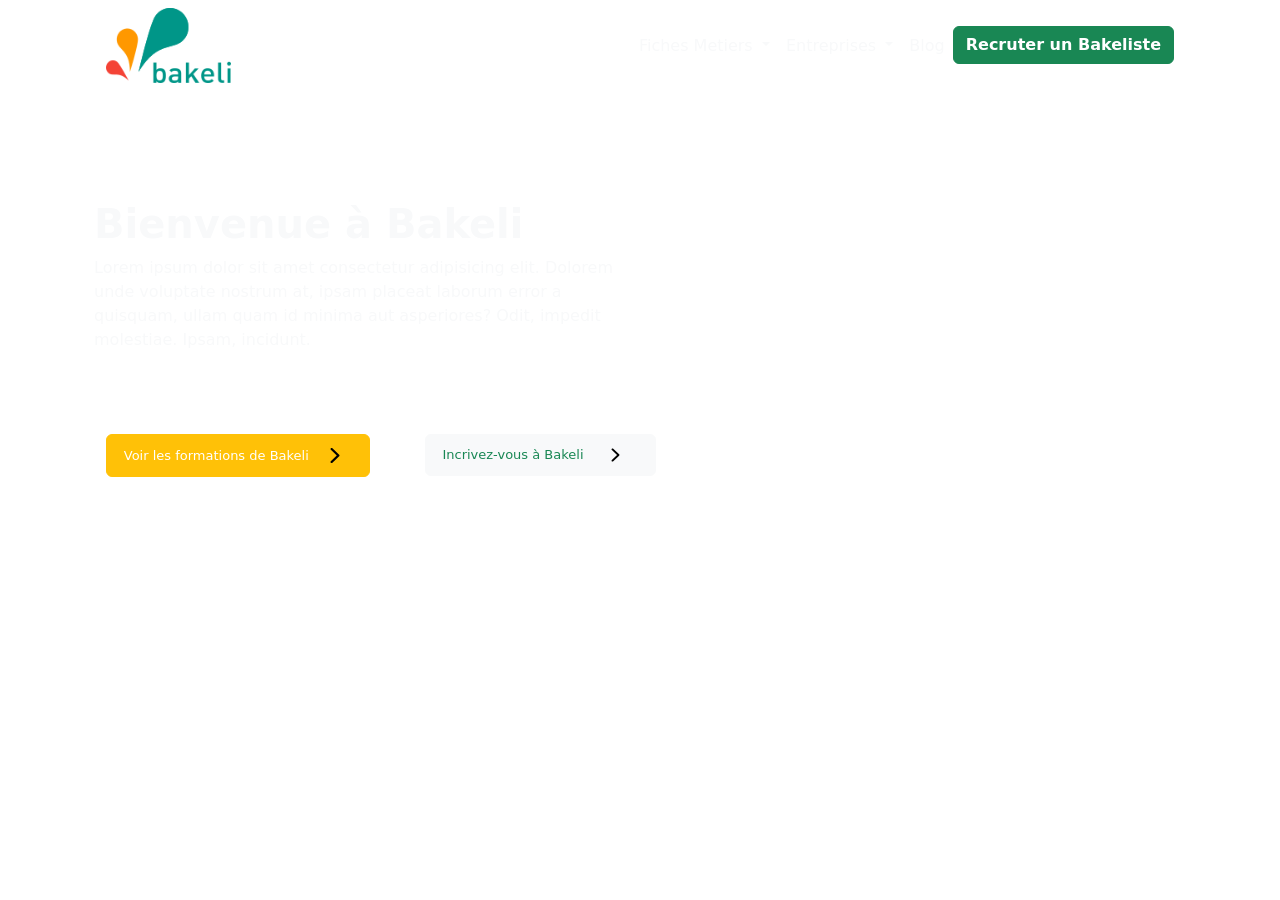
==== index.html @ a2d161d9 "remane index" ====
<!doctype html>
<html lang="en">
  <head>

    <meta charset="utf-8">
    <meta name="viewport" content="width=device-width, initial-scale=1">

    <link rel="stylesheet" href="./pop.css">
    <!-- Bootstrap CSS -->
    <link href="https://cdn.jsdelivr.net/npm/bootstrap@5.2.3/dist/css/bootstrap.min.css" rel="stylesheet" integrity="sha384-rbsA2VBKQhggwzxH7pPCaAqO46MgnOM80zW1RWuH61DGLwZJEdK2Kadq2F9CUG65" crossorigin="anonymous">


    <title> Acceuil | Bakeli School of Technologie </title>
  </head>
  <body class="">

    <div class="container mb-2">

        <div class="container">
            <nav class="navbar navbar-expand-lg navbar-dark bg-transparent">
                <div class="container">

                    <div class="logo">
                        <a class="navbar-brand" href="./acceuil.html"><img src="./logo-4ddf30fa.png" alt="BAKELI" width="125" height="75"></a>
                        
                    </div>
                

                    <div class="navi">

                        <button class="navbar-toggler" type="button" data-bs-toggle="collapse" data-bs-target="#navbarSupportedContent" aria-controls="navbarSupportedContent" aria-expanded="false" aria-label="Toggle navigation">
                            <span class="navbar-toggler-icon align-content-end"></span>
                        </button>
                        

                        <div class="collapse navbar-collapse" id="navbarSupportedContent">
                            <ul class="navbar-nav me-auto mb-2 mb-lg-0">

                                <li class="nav-item">
                                    <a class="nav-link" href="./acceuil.html">Acceuil</a>
                                </li>

                                <li class="nav-item dropdown text-decoration-none">
                                    <a class="nav-link dropdown-toggle" href="#" id="navbarDropdown" role="button" data-bs-toggle="dropdown" aria-expanded="false">
                                        Formations
                                    </a>
                                    <ul class="dropdown-menu bg-transparent" aria-labelledby="navbarDropdown">
                                        <li class=""><a class="dropdown-item text-light " href="#">Nos domaines</a></li>
                                        <li><a class="dropdown-item text-light " href="#">Stages</a></li>
                                        <li><a class="dropdown-item text-light " href="#">Bakelistes</a></li>
                                        <li><a class="dropdown-item text-light " href="#">Ateliers & autres</a></li>
                                    </ul>
                                </li>

                                <li class="nav-item dropdown ">
                                    <a class="nav-link dropdown-toggle text-light " href="#" id="navbarDropdown" role="button" data-bs-toggle="dropdown" aria-expanded="false">
                                        Fiches Metiers
                                    </a>
                                    <ul class="dropdown-menu bg-transparent" aria-labelledby="navbarDropdown">
                                        <li><a class="dropdown-item text-light " href="#">Action</a></li>
                                        <li><a class="dropdown-item text-light " href="#">Another action</a></li>
                                        <li><a class="dropdown-item text-light " href="#">Something else here</a></li>
                                    </ul>
                                </li>

                                <li class="nav-item dropdown ">
                                    <a class="nav-link dropdown-toggle text-light " href="#" id="navbarDropdown" role="button" data-bs-toggle="dropdown" aria-expanded="false">
                                        Entreprises
                                    </a>
                                    <ul class="dropdown-menu  bg-transparent" aria-labelledby="navbarDropdown">
                                        <li><a class="dropdown-item text-light " href="#">Action</a></li>
                                        <li><a class="dropdown-item text-light " href="#">Another action</a></li>
                                        <li><a class="dropdown-item text-light " href="#">Something else here</a></li>
                                    </ul>
                                </li>

                                <li class="nav-item text-light ">
                                    <a class="nav-link text-light " href="./acceuil.html">Blog</a>
                                </li>

                                <li class="nav-item text-light text-decoration-none">
                                    <a class="btn btn-success fw-bold" href="#" role="button">Recruter un Bakeliste</a>
                                </li>
                              
                            </ul>
                        </div>

                       
                    </div>
            
                </div>
            </nav>
        </div>
    
        <div class="container container-fluid">
            <div id="cont-sal" >
                <h1 class="sal text-light font-Roboto fw-bolder">Bienvenue à Bakeli</h1>

                <p class="text-light w-50" id="slog">
                    Lorem ipsum dolor sit amet consectetur adipisicing elit.
                    Dolorem unde voluptate nostrum at, ipsam placeat laborum error a quisquam, 
                    ullam quam id minima aut asperiores? Odit, impedit molestiae.
                    Ipsam, incidunt.
                </p>

            </div>

            <div class="container d-flex">
                <div class="d-flex" id="box-but" >

                    <div id="cont-but1">
                        <button class="btn btn-warning d-flex" id="but1" href="#" role="button">

                            <p class="but">Voir les formations de Bakeli</p>
                            <img class="arrow" src="icons\arrow_right.svg" alt="">

                        </button>
                    </div>
            
                    <div id="cont-but2" >
                        <button class="btn btn-light d-flex" id="but2" href="#" role="button">

                            <p class="but ">Incrivez-vous à Bakeli</p>
                            <img class="arrow" src="icons\arrow_right.svg" alt="">

                        </button>
                    </div>
                </div>

                <div>

                </div>
                
                
            </div>
        </div>

    </div>
   

    <!-- Option 1: Bootstrap Bundle with Popper -->
    <script src="https://cdn.jsdelivr.net/npm/@popperjs/core@2.11.6/dist/umd/popper.min.js" integrity="sha384-oBqDVmMz9ATKxIep9tiCxS/Z9fNfEXiDAYTujMAeBAsjFuCZSmKbSSUnQlmh/jp3" crossorigin="anonymous"></script>
    <script src="https://cdn.jsdelivr.net/npm/bootstrap@5.2.3/dist/js/bootstrap.min.js" integrity="sha384-cuYeSxntonz0PPNlHhBs68uyIAVpIIOZZ5JqeqvYYIcEL727kskC66kF92t6Xl2V" crossorigin="anonymous"></script>

  </body>
</html>
---- pop.css ----
body{
    background-image: url(./architect-developer-wearing-headset-looking-building-sketch-analyzing-prototype-computer-working-remote-from-home-real-estate-project-businessman-engineer-developing-architectural-structure.jpg);
    position: relative;
    height: 100vh;
    background-size: cover; 
    background-position: center; 
    /* filter: blur(8px); */
    background-repeat: no-repeat;
}



#navbar-nav{
    /* align-items: end; */
    text-decoration: none;
    /* text-transform: none; */
    
}

.navbar-toggler{
    background-color: #fff;
}


/* 
#but{
    width: 20%;
    margin: 10%;
} 
*/

/* SEN DEV TECH  */
/* YOUTUBE */

/* .nav-link{
    text-decoration: none;
    text-transform: none;
    color: white;
} */

body{
    font-family: Roboto;
}

.dropdown-menu li{
    background-color: #198754;
    margin: 2px;
}

.but{
    font-size: small;
    margin: 2%;
    text-align: center;
}

.arrow{
    margin: auto;
    width: 10%;
    height: 10%;
}

.nav-link{
    color: #fff !important;
    outline: none !important;
}
a{
    text-decoration: none !important;
}

#box-but{
    width: 65%;
}

#but2{
    color: #198754;
}

#but1{
    color: white;
}

#cont-but1{
    width: 38%;
    margin-right: 8%;
}

#cont-but2{
    width: 40%;
    /* margin: auto; */
}

a{
    text-decoration: none !important;
}

#slog{
    margin-bottom: 7.5%;
}

#cont-sal{
    margin-top: 10%;
}
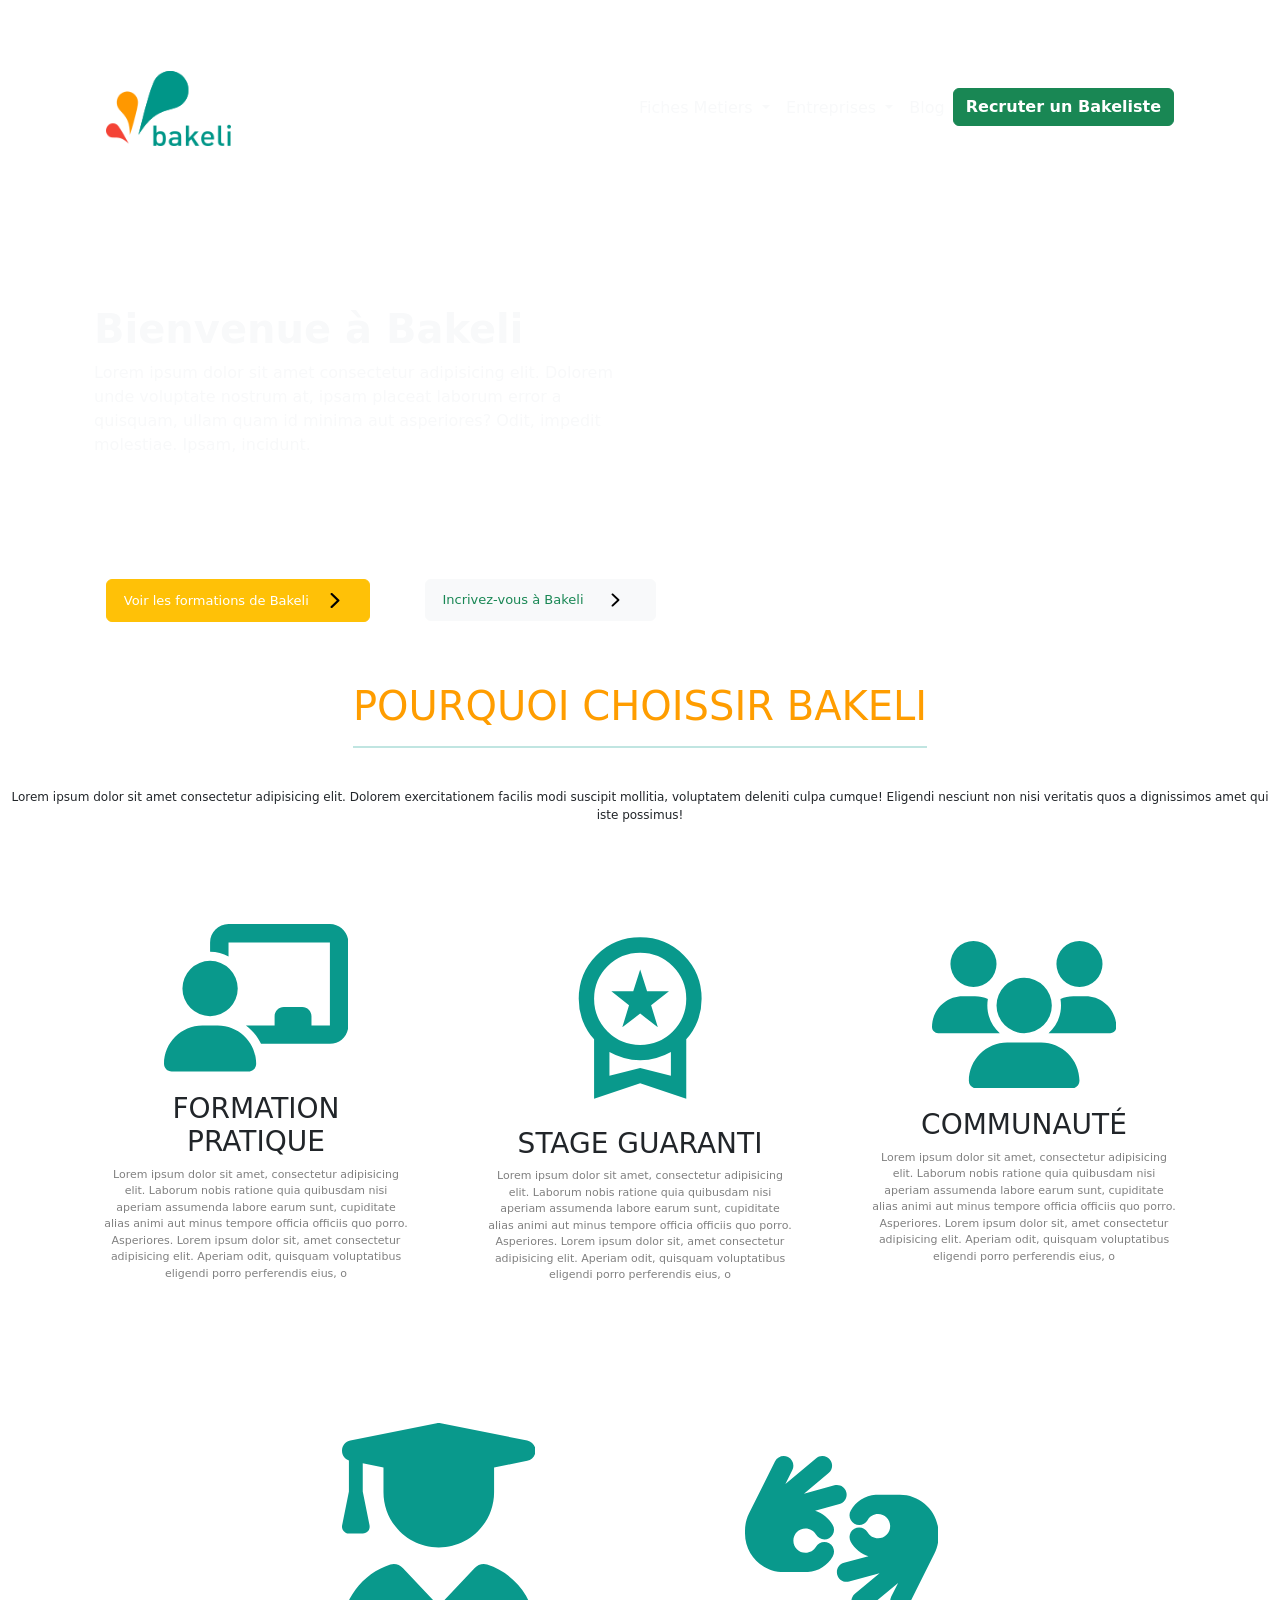
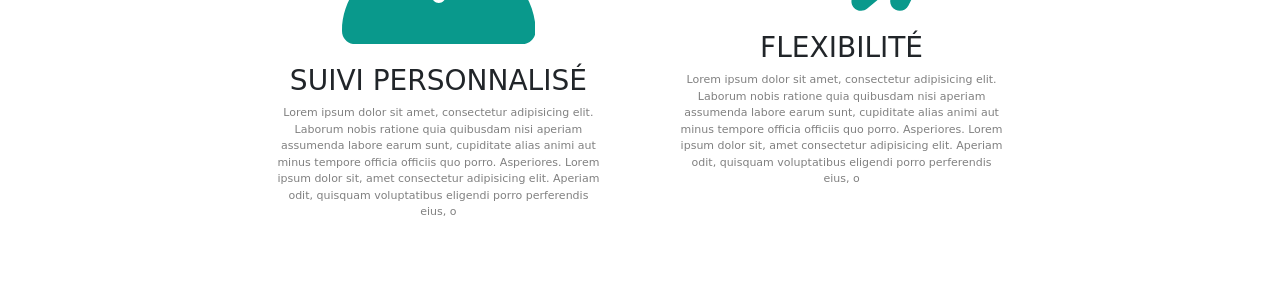
==== commit 9e82acde: "adding content" ====
--- a/index.html
+++ b/index.html
@@ -6,6 +6,8 @@
     <meta name="viewport" content="width=device-width, initial-scale=1">
 
     <link rel="stylesheet" href="./pop.css">
+    <link rel="stylesheet" href="./mana.css">
+
     <!-- Bootstrap CSS -->
     <link href="https://cdn.jsdelivr.net/npm/bootstrap@5.2.3/dist/css/bootstrap.min.css" rel="stylesheet" integrity="sha384-rbsA2VBKQhggwzxH7pPCaAqO46MgnOM80zW1RWuH61DGLwZJEdK2Kadq2F9CUG65" crossorigin="anonymous">
 
@@ -136,6 +138,76 @@
         </div>
 
     </div>
+
+    <div class="">
+        <div class="title">
+            <h1>Pourquoi choissir Bakeli</h1>
+            <hr class="hor">
+        </div>
+        <div>
+            <p class="stex">Lorem ipsum dolor sit amet consectetur adipisicing elit. Dolorem exercitationem facilis modi suscipit mollitia, voluptatem deleniti culpa cumque! Eligendi nesciunt non nisi veritatis quos a dignissimos amet qui iste possimus!</p>
+        </div>
+
+        <div class="corpus">
+            <div class="cards1">
+
+                <div class="crd">
+                    
+                    <div class="dico" >
+                        <svg class="icon" xmlns="http://www.w3.org/2000/svg" viewBox="0 0 640 512"><!--!Font Awesome Free 6.7.2 by @fontawesome - https://fontawesome.com License - https://fontawesome.com/license/free Copyright 2025 Fonticons, Inc.--><path d="M160 64c0-35.3 28.7-64 64-64L576 0c35.3 0 64 28.7 64 64l0 288c0 35.3-28.7 64-64 64l-239.2 0c-11.8-25.5-29.9-47.5-52.4-64l99.6 0 0-32c0-17.7 14.3-32 32-32l64 0c17.7 0 32 14.3 32 32l0 32 64 0 0-288L224 64l0 49.1C205.2 102.2 183.3 96 160 96l0-32zm0 64a96 96 0 1 1 0 192 96 96 0 1 1 0-192zM133.3 352l53.3 0C260.3 352 320 411.7 320 485.3c0 14.7-11.9 26.7-26.7 26.7L26.7 512C11.9 512 0 500.1 0 485.3C0 411.7 59.7 352 133.3 352z"/></svg>
+                    </div>
+    
+                    <h3 class="min-tit">formation pratique</h3>
+                    <p class="txt">Lorem ipsum dolor sit amet, consectetur adipisicing elit. Laborum nobis ratione quia quibusdam nisi aperiam assumenda labore earum sunt, cupiditate alias animi aut minus tempore officia officiis quo porro. Asperiores. Lorem ipsum dolor sit, amet consectetur adipisicing elit. Aperiam odit, quisquam voluptatibus eligendi porro perferendis eius, o</p>
+                </div>
+    
+                <div class="crd">
+                    
+                    <div class="dico" >
+                        <svg class="icon" id="premi" xmlns="http://www.w3.org/2000/svg" viewBox="0 -960 960 960"><path d="m387-412 35-114-92-74h114l36-112 36 112h114l-93 74 35 114-92-71-93 71ZM240-40v-309q-38-42-59-96t-21-115q0-134 93-227t227-93q134 0 227 93t93 227q0 61-21 115t-59 96v309l-240-80-240 80Zm240-280q100 0 170-70t70-170q0-100-70-170t-170-70q-100 0-170 70t-70 170q0 100 70 170t170 70ZM320-159l160-41 160 41v-124q-35 20-75.5 31.5T480-240q-44 0-84.5-11.5T320-283v124Zm160-62Z"/></svg>
+                    </div>
+    
+                    <h3 class="min-tit">Stage Guaranti</h3>
+                    <p class="txt">Lorem ipsum dolor sit amet, consectetur adipisicing elit. Laborum nobis ratione quia quibusdam nisi aperiam assumenda labore earum sunt, cupiditate alias animi aut minus tempore officia officiis quo porro. Asperiores. Lorem ipsum dolor sit, amet consectetur adipisicing elit. Aperiam odit, quisquam voluptatibus eligendi porro perferendis eius, o</p>
+                </div>
+    
+                <div class="crd">
+                    
+                    <div class="dico">
+                        <svg class="icon" xmlns="http://www.w3.org/2000/svg" viewBox="0 0 640 512"><!--!Font Awesome Free 6.7.2 by @fontawesome - https://fontawesome.com License - https://fontawesome.com/license/free Copyright 2025 Fonticons, Inc.--><path d="M144 0a80 80 0 1 1 0 160A80 80 0 1 1 144 0zM512 0a80 80 0 1 1 0 160A80 80 0 1 1 512 0zM0 298.7C0 239.8 47.8 192 106.7 192l42.7 0c15.9 0 31 3.5 44.6 9.7c-1.3 7.2-1.9 14.7-1.9 22.3c0 38.2 16.8 72.5 43.3 96c-.2 0-.4 0-.7 0L21.3 320C9.6 320 0 310.4 0 298.7zM405.3 320c-.2 0-.4 0-.7 0c26.6-23.5 43.3-57.8 43.3-96c0-7.6-.7-15-1.9-22.3c13.6-6.3 28.7-9.7 44.6-9.7l42.7 0C592.2 192 640 239.8 640 298.7c0 11.8-9.6 21.3-21.3 21.3l-213.3 0zM224 224a96 96 0 1 1 192 0 96 96 0 1 1 -192 0zM128 485.3C128 411.7 187.7 352 261.3 352l117.3 0C452.3 352 512 411.7 512 485.3c0 14.7-11.9 26.7-26.7 26.7l-330.7 0c-14.7 0-26.7-11.9-26.7-26.7z"/></svg>
+                    </div>
+    
+                    <h3 class="min-tit">communauté</h3>
+                    <p class="txt">Lorem ipsum dolor sit amet, consectetur adipisicing elit. Laborum nobis ratione quia quibusdam nisi aperiam assumenda labore earum sunt, cupiditate alias animi aut minus tempore officia officiis quo porro. Asperiores. Lorem ipsum dolor sit, amet consectetur adipisicing elit. Aperiam odit, quisquam voluptatibus eligendi porro perferendis eius, o</p>
+                </div>
+    
+            </div>
+            <div class="cards2">
+                <div class="crd">
+                    
+                    <div class="dico">
+                        <svg class="icon" xmlns="http://www.w3.org/2000/svg" viewBox="0 0 448 512"><!--!Font Awesome Free 6.7.2 by @fontawesome - https://fontawesome.com License - https://fontawesome.com/license/free Copyright 2025 Fonticons, Inc.--><path d="M219.3 .5c3.1-.6 6.3-.6 9.4 0l200 40C439.9 42.7 448 52.6 448 64s-8.1 21.3-19.3 23.5L352 102.9l0 57.1c0 70.7-57.3 128-128 128s-128-57.3-128-128l0-57.1L48 93.3l0 65.1 15.7 78.4c.9 4.7-.3 9.6-3.3 13.3s-7.6 5.9-12.4 5.9l-32 0c-4.8 0-9.3-2.1-12.4-5.9s-4.3-8.6-3.3-13.3L16 158.4l0-71.8C6.5 83.3 0 74.3 0 64C0 52.6 8.1 42.7 19.3 40.5l200-40zM111.9 327.7c10.5-3.4 21.8 .4 29.4 8.5l71 75.5c6.3 6.7 17 6.7 23.3 0l71-75.5c7.6-8.1 18.9-11.9 29.4-8.5C401 348.6 448 409.4 448 481.3c0 17-13.8 30.7-30.7 30.7L30.7 512C13.8 512 0 498.2 0 481.3c0-71.9 47-132.7 111.9-153.6z"/></svg>
+                    </div>
+    
+                    <h3 class="min-tit">Suivi personnalisé</h3>
+                    <p class="txt">Lorem ipsum dolor sit amet, consectetur adipisicing elit. Laborum nobis ratione quia quibusdam nisi aperiam assumenda labore earum sunt, cupiditate alias animi aut minus tempore officia officiis quo porro. Asperiores. Lorem ipsum dolor sit, amet consectetur adipisicing elit. Aperiam odit, quisquam voluptatibus eligendi porro perferendis eius, o</p>
+                </div>
+    
+                <div class="crd">
+                    
+                    <div class="dico">
+                        <svg class="icon" xmlns="http://www.w3.org/2000/svg" viewBox="0 0 640 512"><!--!Font Awesome Free 6.7.2 by @fontawesome - https://fontawesome.com License - https://fontawesome.com/license/free Copyright 2025 Fonticons, Inc.--><path d="M156.6 46.3c7.9-15.8 1.5-35-14.3-42.9s-35-1.5-42.9 14.3L13.5 189.4C4.6 207.2 0 226.8 0 246.7L0 256c0 70.7 57.3 128 128 128l72 0 8 0 0-.3c35.2-2.7 65.4-22.8 82.1-51.7c8.8-15.3 3.6-34.9-11.7-43.7s-34.9-3.6-43.7 11.7c-7 12-19.9 20-34.7 20c-22.1 0-40-17.9-40-40s17.9-40 40-40c14.8 0 27.7 8 34.7 20c8.8 15.3 28.4 20.5 43.7 11.7s20.5-28.4 11.7-43.7c-12.8-22.1-33.6-39.1-58.4-47.1l80.8-22c17-4.6 27.1-22.2 22.5-39.3s-22.2-27.1-39.3-22.5L194.9 124.6l81.6-68c13.6-11.3 15.4-31.5 4.1-45.1S249.1-3.9 235.5 7.4L133.6 92.3l23-46zM483.4 465.7c-7.9 15.8-1.5 35 14.3 42.9s35 1.5 42.9-14.3l85.9-171.7c8.9-17.8 13.5-37.4 13.5-57.2l0-9.3c0-70.7-57.3-128-128-128l-72 0-8 0 0 .3c-35.2 2.7-65.4 22.8-82.1 51.7c-8.9 15.3-3.6 34.9 11.7 43.7s34.9 3.6 43.7-11.7c7-12 19.9-20 34.7-20c22.1 0 40 17.9 40 40s-17.9 40-40 40c-14.8 0-27.7-8-34.7-20c-8.9-15.3-28.4-20.5-43.7-11.7s-20.5 28.4-11.7 43.7c12.8 22.1 33.6 39.1 58.4 47.1l-80.8 22c-17.1 4.7-27.1 22.2-22.5 39.3s22.2 27.1 39.3 22.5l100.7-27.5-81.6 68c-13.6 11.3-15.4 31.5-4.1 45.1s31.5 15.4 45.1 4.1l101.9-84.9-23 46z"/></svg>
+                    </div>
+    
+                    <h3 class="min-tit">flexibilité</h3>
+                    <p class="txt">Lorem ipsum dolor sit amet, consectetur adipisicing elit. Laborum nobis ratione quia quibusdam nisi aperiam assumenda labore earum sunt, cupiditate alias animi aut minus tempore officia officiis quo porro. Asperiores. Lorem ipsum dolor sit, amet consectetur adipisicing elit. Aperiam odit, quisquam voluptatibus eligendi porro perferendis eius, o</p>
+                </div>
+    
+            </div>
+        </div>
+
+
+    </div>
    
 
     <!-- Option 1: Bootstrap Bundle with Popper -->
--- a/mana.css
+++ b/mana.css
@@ -0,0 +1,91 @@
+body{
+    background-color: #f1f1f1;
+    font-family: Arial, Helvetica, sans-serif;
+}
+
+div{
+    margin-top: 20px;
+    margin-bottom: 20px;
+}
+
+.title{
+    color: #ff9d00;
+    width: fit-content;
+    margin: auto;
+    /* border: 20px ; */
+    text-transform: uppercase;
+    margin-bottom: 40px;
+}
+
+.hor{
+    border-color: #09998c;
+    background-color: #09998c;
+    height: 2px;
+}
+
+.stex{
+    font-size: 12px;
+    margin: auto;
+    text-align: center;
+}
+
+.cards1{
+    display: grid;
+    /* flex-direction: row; */
+    grid-template-columns: 1fr 1fr 1fr;
+    width: 90%;
+    margin: auto;
+}
+
+.cards2{
+    display: grid;
+    /* flex-direction: row; */
+    grid-template-columns: 1fr 1fr;
+    width: 63%;
+    margin: auto;
+}
+
+.crd{
+    padding: 10%;
+    border-radius: 4px;
+    align-items: center;
+    align-content: center;
+    /* margin: ; */
+    /* align-items: center; */
+    /* align-content: center; */
+
+} .crd:hover{
+    background-color: #ff9d00;
+    transition: 1.75s;
+    color: #f1f1f1;
+    /* text-shadow: 3px #09998c; */
+}
+
+
+.dico{
+    /* margin: auto; */
+    padding-inline: 20%;
+}
+
+.icon{
+    fill: #09998c;
+    margin: auto;
+    
+}
+
+
+
+.min-tit{
+    text-transform: uppercase;
+    text-align: center;
+}
+
+.txt{
+    font-size: 11px;
+    color: grey;
+    margin: auto;
+    text-align: center;
+}
+
+
+
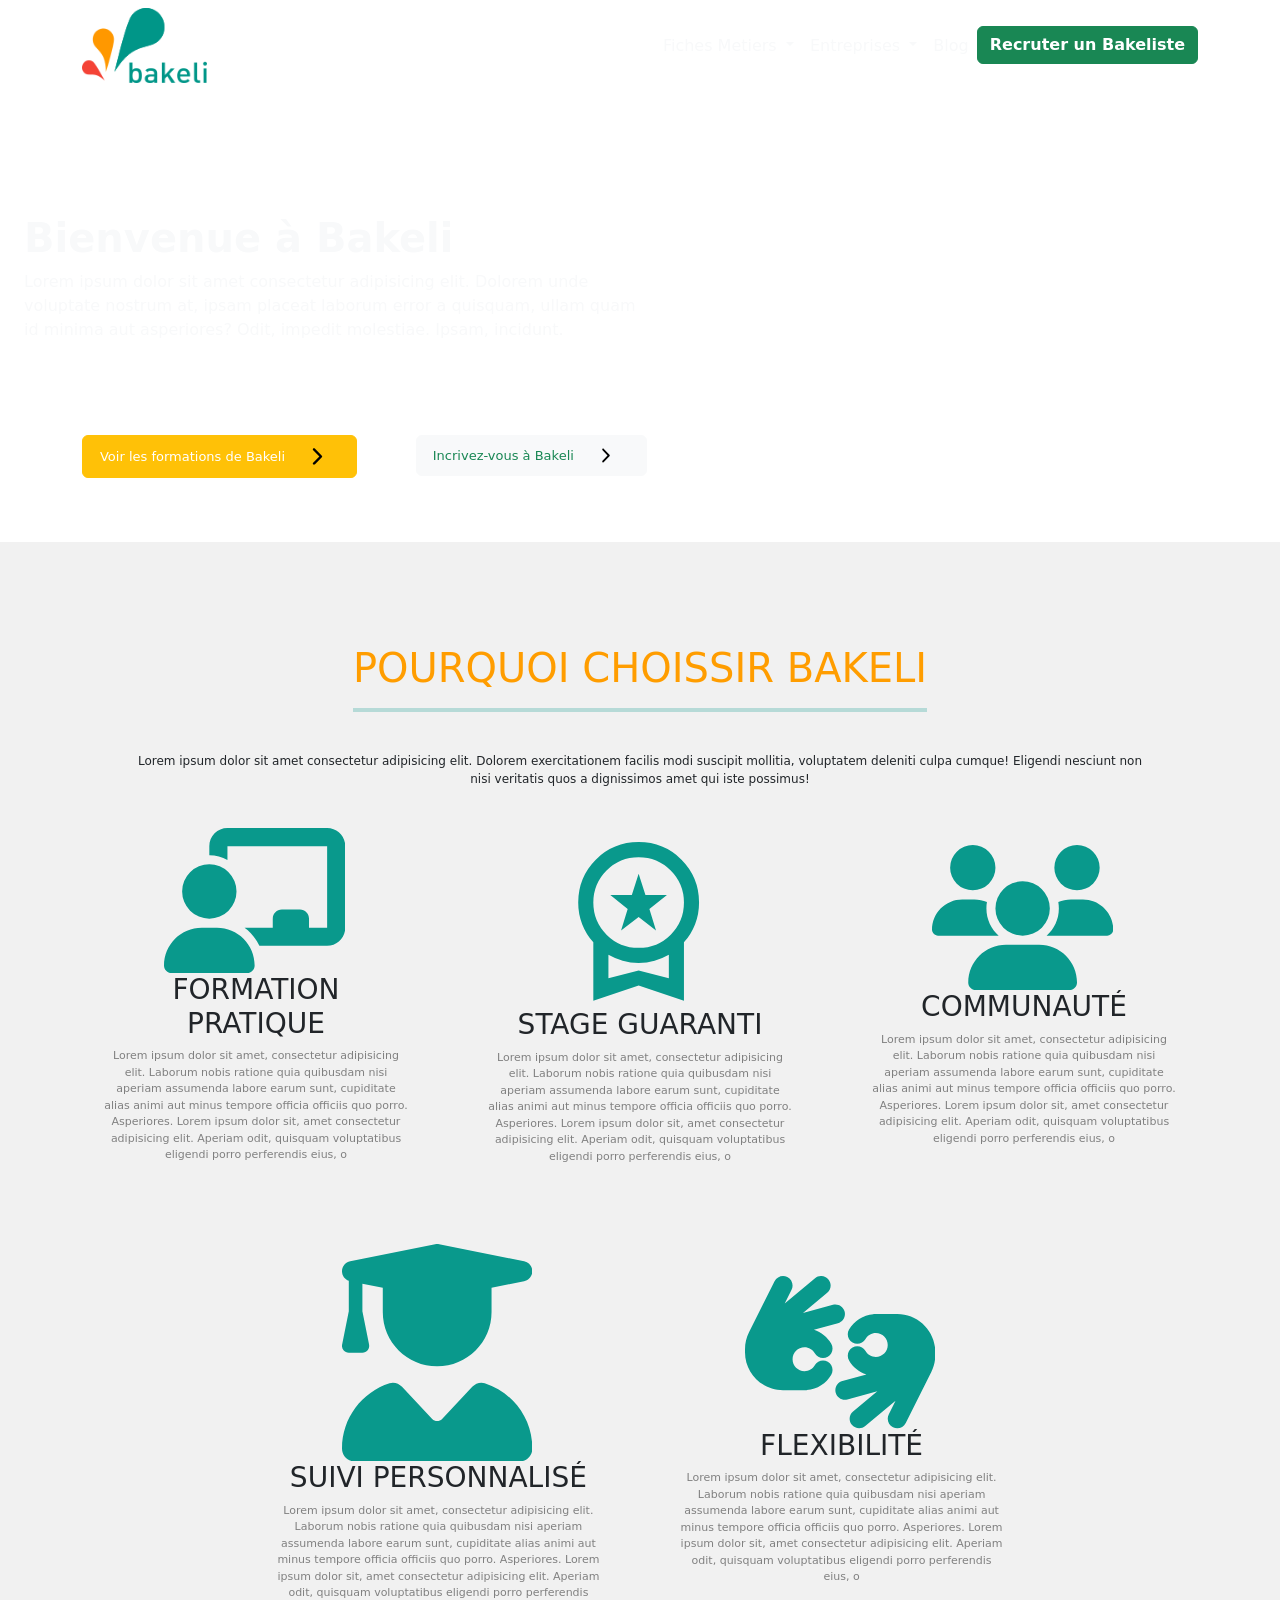
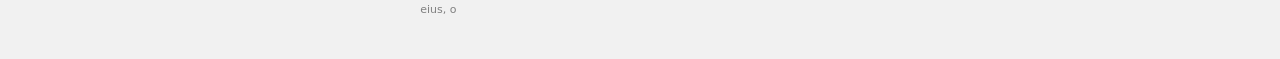
==== commit 196133e2: "adding content" ====
--- a/index.html
+++ b/index.html
@@ -14,11 +14,11 @@
 
     <title> Acceuil | Bakeli School of Technologie </title>
   </head>
-  <body class="">
-
-    <div class="container mb-2">
-
-        <div class="container">
+  <body>
+
+    <div class="container-fluid">
+
+        <div class="container-fluid">
             <nav class="navbar navbar-expand-lg navbar-dark bg-transparent">
                 <div class="container">
 
@@ -28,7 +28,7 @@
                     </div>
                 
 
-                    <div class="navi">
+                    <div class="navi align-content-end">
 
                         <button class="navbar-toggler" type="button" data-bs-toggle="collapse" data-bs-target="#navbarSupportedContent" aria-controls="navbarSupportedContent" aria-expanded="false" aria-label="Toggle navigation">
                             <span class="navbar-toggler-icon align-content-end"></span>
@@ -94,7 +94,7 @@
             </nav>
         </div>
     
-        <div class="container container-fluid">
+        <div class="container-fluid">
             <div id="cont-sal" >
                 <h1 class="sal text-light font-Roboto fw-bolder">Bienvenue à Bakeli</h1>
 
@@ -133,81 +133,85 @@
 
                 </div>
                 
-                
             </div>
         </div>
-
     </div>
-
+    
     <div class="">
-        <div class="title">
-            <h1>Pourquoi choissir Bakeli</h1>
-            <hr class="hor">
+        <div class="yaram">
+
+            <div class="title">
+                <h1>Pourquoi choissir Bakeli</h1>
+                <hr class="hor">
+            </div>
+    
+            <div >
+                <p class="stex">Lorem ipsum dolor sit amet consectetur adipisicing elit. Dolorem exercitationem facilis modi suscipit mollitia, voluptatem deleniti culpa cumque! Eligendi nesciunt non nisi veritatis quos a dignissimos amet qui iste possimus!</p>
+            </div>
+    
+            <div class="corpus">
+                <div class="cards1">
+    
+                    <div class="crd">
+                        <div class="dico" >
+                            <svg class="icon" xmlns="http://www.w3.org/2000/svg" viewBox="0 0 640 512"><!--!Font Awesome Free 6.7.2 by @fontawesome - https://fontawesome.com License - https://fontawesome.com/license/free Copyright 2025 Fonticons, Inc.--><path d="M160 64c0-35.3 28.7-64 64-64L576 0c35.3 0 64 28.7 64 64l0 288c0 35.3-28.7 64-64 64l-239.2 0c-11.8-25.5-29.9-47.5-52.4-64l99.6 0 0-32c0-17.7 14.3-32 32-32l64 0c17.7 0 32 14.3 32 32l0 32 64 0 0-288L224 64l0 49.1C205.2 102.2 183.3 96 160 96l0-32zm0 64a96 96 0 1 1 0 192 96 96 0 1 1 0-192zM133.3 352l53.3 0C260.3 352 320 411.7 320 485.3c0 14.7-11.9 26.7-26.7 26.7L26.7 512C11.9 512 0 500.1 0 485.3C0 411.7 59.7 352 133.3 352z"/></svg>
+                        </div>
+        
+                        <h3 class="min-tit">formation pratique</h3>
+                        <p class="txt">Lorem ipsum dolor sit amet, consectetur adipisicing elit. Laborum nobis ratione quia quibusdam nisi aperiam assumenda labore earum sunt, cupiditate alias animi aut minus tempore officia officiis quo porro. Asperiores. Lorem ipsum dolor sit, amet consectetur adipisicing elit. Aperiam odit, quisquam voluptatibus eligendi porro perferendis eius, o</p>
+                    </div>
+        
+                    <div class="crd">
+                        
+                        <div class="dico" >
+                            <svg class="icon" id="premi" xmlns="http://www.w3.org/2000/svg" viewBox="0 -960 960 960"><path d="m387-412 35-114-92-74h114l36-112 36 112h114l-93 74 35 114-92-71-93 71ZM240-40v-309q-38-42-59-96t-21-115q0-134 93-227t227-93q134 0 227 93t93 227q0 61-21 115t-59 96v309l-240-80-240 80Zm240-280q100 0 170-70t70-170q0-100-70-170t-170-70q-100 0-170 70t-70 170q0 100 70 170t170 70ZM320-159l160-41 160 41v-124q-35 20-75.5 31.5T480-240q-44 0-84.5-11.5T320-283v124Zm160-62Z"/></svg>
+                        </div>
+        
+                        <h3 class="min-tit">Stage Guaranti</h3>
+                        <p class="txt">Lorem ipsum dolor sit amet, consectetur adipisicing elit. Laborum nobis ratione quia quibusdam nisi aperiam assumenda labore earum sunt, cupiditate alias animi aut minus tempore officia officiis quo porro. Asperiores. Lorem ipsum dolor sit, amet consectetur adipisicing elit. Aperiam odit, quisquam voluptatibus eligendi porro perferendis eius, o</p>
+                    </div>
+        
+                    <div class="crd">
+                        
+                        <div class="dico">
+                            <svg class="icon" xmlns="http://www.w3.org/2000/svg" viewBox="0 0 640 512"><!--!Font Awesome Free 6.7.2 by @fontawesome - https://fontawesome.com License - https://fontawesome.com/license/free Copyright 2025 Fonticons, Inc.--><path d="M144 0a80 80 0 1 1 0 160A80 80 0 1 1 144 0zM512 0a80 80 0 1 1 0 160A80 80 0 1 1 512 0zM0 298.7C0 239.8 47.8 192 106.7 192l42.7 0c15.9 0 31 3.5 44.6 9.7c-1.3 7.2-1.9 14.7-1.9 22.3c0 38.2 16.8 72.5 43.3 96c-.2 0-.4 0-.7 0L21.3 320C9.6 320 0 310.4 0 298.7zM405.3 320c-.2 0-.4 0-.7 0c26.6-23.5 43.3-57.8 43.3-96c0-7.6-.7-15-1.9-22.3c13.6-6.3 28.7-9.7 44.6-9.7l42.7 0C592.2 192 640 239.8 640 298.7c0 11.8-9.6 21.3-21.3 21.3l-213.3 0zM224 224a96 96 0 1 1 192 0 96 96 0 1 1 -192 0zM128 485.3C128 411.7 187.7 352 261.3 352l117.3 0C452.3 352 512 411.7 512 485.3c0 14.7-11.9 26.7-26.7 26.7l-330.7 0c-14.7 0-26.7-11.9-26.7-26.7z"/></svg>
+                        </div>
+        
+                        <h3 class="min-tit">communauté</h3>
+                        <p class="txt">Lorem ipsum dolor sit amet, consectetur adipisicing elit. Laborum nobis ratione quia quibusdam nisi aperiam assumenda labore earum sunt, cupiditate alias animi aut minus tempore officia officiis quo porro. Asperiores. Lorem ipsum dolor sit, amet consectetur adipisicing elit. Aperiam odit, quisquam voluptatibus eligendi porro perferendis eius, o</p>
+                    </div>
+        
+                </div>
+                <div class="cards2">
+                    <div class="crd">
+                        
+                        <div class="dico">
+                            <svg class="icon" xmlns="http://www.w3.org/2000/svg" viewBox="0 0 448 512"><!--!Font Awesome Free 6.7.2 by @fontawesome - https://fontawesome.com License - https://fontawesome.com/license/free Copyright 2025 Fonticons, Inc.--><path d="M219.3 .5c3.1-.6 6.3-.6 9.4 0l200 40C439.9 42.7 448 52.6 448 64s-8.1 21.3-19.3 23.5L352 102.9l0 57.1c0 70.7-57.3 128-128 128s-128-57.3-128-128l0-57.1L48 93.3l0 65.1 15.7 78.4c.9 4.7-.3 9.6-3.3 13.3s-7.6 5.9-12.4 5.9l-32 0c-4.8 0-9.3-2.1-12.4-5.9s-4.3-8.6-3.3-13.3L16 158.4l0-71.8C6.5 83.3 0 74.3 0 64C0 52.6 8.1 42.7 19.3 40.5l200-40zM111.9 327.7c10.5-3.4 21.8 .4 29.4 8.5l71 75.5c6.3 6.7 17 6.7 23.3 0l71-75.5c7.6-8.1 18.9-11.9 29.4-8.5C401 348.6 448 409.4 448 481.3c0 17-13.8 30.7-30.7 30.7L30.7 512C13.8 512 0 498.2 0 481.3c0-71.9 47-132.7 111.9-153.6z"/></svg>
+                        </div>
+        
+                        <h3 class="min-tit">Suivi personnalisé</h3>
+                        <p class="txt">Lorem ipsum dolor sit amet, consectetur adipisicing elit. Laborum nobis ratione quia quibusdam nisi aperiam assumenda labore earum sunt, cupiditate alias animi aut minus tempore officia officiis quo porro. Asperiores. Lorem ipsum dolor sit, amet consectetur adipisicing elit. Aperiam odit, quisquam voluptatibus eligendi porro perferendis eius, o</p>
+                    </div>
+        
+                    <div class="crd">
+                        
+                        <div class="dico">
+                            <svg class="icon" xmlns="http://www.w3.org/2000/svg" viewBox="0 0 640 512"><!--!Font Awesome Free 6.7.2 by @fontawesome - https://fontawesome.com License - https://fontawesome.com/license/free Copyright 2025 Fonticons, Inc.--><path d="M156.6 46.3c7.9-15.8 1.5-35-14.3-42.9s-35-1.5-42.9 14.3L13.5 189.4C4.6 207.2 0 226.8 0 246.7L0 256c0 70.7 57.3 128 128 128l72 0 8 0 0-.3c35.2-2.7 65.4-22.8 82.1-51.7c8.8-15.3 3.6-34.9-11.7-43.7s-34.9-3.6-43.7 11.7c-7 12-19.9 20-34.7 20c-22.1 0-40-17.9-40-40s17.9-40 40-40c14.8 0 27.7 8 34.7 20c8.8 15.3 28.4 20.5 43.7 11.7s20.5-28.4 11.7-43.7c-12.8-22.1-33.6-39.1-58.4-47.1l80.8-22c17-4.6 27.1-22.2 22.5-39.3s-22.2-27.1-39.3-22.5L194.9 124.6l81.6-68c13.6-11.3 15.4-31.5 4.1-45.1S249.1-3.9 235.5 7.4L133.6 92.3l23-46zM483.4 465.7c-7.9 15.8-1.5 35 14.3 42.9s35 1.5 42.9-14.3l85.9-171.7c8.9-17.8 13.5-37.4 13.5-57.2l0-9.3c0-70.7-57.3-128-128-128l-72 0-8 0 0 .3c-35.2 2.7-65.4 22.8-82.1 51.7c-8.9 15.3-3.6 34.9 11.7 43.7s34.9 3.6 43.7-11.7c7-12 19.9-20 34.7-20c22.1 0 40 17.9 40 40s-17.9 40-40 40c-14.8 0-27.7-8-34.7-20c-8.9-15.3-28.4-20.5-43.7-11.7s-20.5 28.4-11.7 43.7c12.8 22.1 33.6 39.1 58.4 47.1l-80.8 22c-17.1 4.7-27.1 22.2-22.5 39.3s22.2 27.1 39.3 22.5l100.7-27.5-81.6 68c-13.6 11.3-15.4 31.5-4.1 45.1s31.5 15.4 45.1 4.1l101.9-84.9-23 46z"/></svg>
+                        </div>
+        
+                        <h3 class="min-tit">flexibilité</h3>
+                        <p class="txt">Lorem ipsum dolor sit amet, consectetur adipisicing elit. Laborum nobis ratione quia quibusdam nisi aperiam assumenda labore earum sunt, cupiditate alias animi aut minus tempore officia officiis quo porro. Asperiores. Lorem ipsum dolor sit, amet consectetur adipisicing elit. Aperiam odit, quisquam voluptatibus eligendi porro perferendis eius, o</p>
+                    </div>
+        
+                </div>
+            </div>
+    
+    
         </div>
-        <div>
-            <p class="stex">Lorem ipsum dolor sit amet consectetur adipisicing elit. Dolorem exercitationem facilis modi suscipit mollitia, voluptatem deleniti culpa cumque! Eligendi nesciunt non nisi veritatis quos a dignissimos amet qui iste possimus!</p>
-        </div>
-
-        <div class="corpus">
-            <div class="cards1">
-
-                <div class="crd">
-                    
-                    <div class="dico" >
-                        <svg class="icon" xmlns="http://www.w3.org/2000/svg" viewBox="0 0 640 512"><!--!Font Awesome Free 6.7.2 by @fontawesome - https://fontawesome.com License - https://fontawesome.com/license/free Copyright 2025 Fonticons, Inc.--><path d="M160 64c0-35.3 28.7-64 64-64L576 0c35.3 0 64 28.7 64 64l0 288c0 35.3-28.7 64-64 64l-239.2 0c-11.8-25.5-29.9-47.5-52.4-64l99.6 0 0-32c0-17.7 14.3-32 32-32l64 0c17.7 0 32 14.3 32 32l0 32 64 0 0-288L224 64l0 49.1C205.2 102.2 183.3 96 160 96l0-32zm0 64a96 96 0 1 1 0 192 96 96 0 1 1 0-192zM133.3 352l53.3 0C260.3 352 320 411.7 320 485.3c0 14.7-11.9 26.7-26.7 26.7L26.7 512C11.9 512 0 500.1 0 485.3C0 411.7 59.7 352 133.3 352z"/></svg>
-                    </div>
-    
-                    <h3 class="min-tit">formation pratique</h3>
-                    <p class="txt">Lorem ipsum dolor sit amet, consectetur adipisicing elit. Laborum nobis ratione quia quibusdam nisi aperiam assumenda labore earum sunt, cupiditate alias animi aut minus tempore officia officiis quo porro. Asperiores. Lorem ipsum dolor sit, amet consectetur adipisicing elit. Aperiam odit, quisquam voluptatibus eligendi porro perferendis eius, o</p>
-                </div>
-    
-                <div class="crd">
-                    
-                    <div class="dico" >
-                        <svg class="icon" id="premi" xmlns="http://www.w3.org/2000/svg" viewBox="0 -960 960 960"><path d="m387-412 35-114-92-74h114l36-112 36 112h114l-93 74 35 114-92-71-93 71ZM240-40v-309q-38-42-59-96t-21-115q0-134 93-227t227-93q134 0 227 93t93 227q0 61-21 115t-59 96v309l-240-80-240 80Zm240-280q100 0 170-70t70-170q0-100-70-170t-170-70q-100 0-170 70t-70 170q0 100 70 170t170 70ZM320-159l160-41 160 41v-124q-35 20-75.5 31.5T480-240q-44 0-84.5-11.5T320-283v124Zm160-62Z"/></svg>
-                    </div>
-    
-                    <h3 class="min-tit">Stage Guaranti</h3>
-                    <p class="txt">Lorem ipsum dolor sit amet, consectetur adipisicing elit. Laborum nobis ratione quia quibusdam nisi aperiam assumenda labore earum sunt, cupiditate alias animi aut minus tempore officia officiis quo porro. Asperiores. Lorem ipsum dolor sit, amet consectetur adipisicing elit. Aperiam odit, quisquam voluptatibus eligendi porro perferendis eius, o</p>
-                </div>
-    
-                <div class="crd">
-                    
-                    <div class="dico">
-                        <svg class="icon" xmlns="http://www.w3.org/2000/svg" viewBox="0 0 640 512"><!--!Font Awesome Free 6.7.2 by @fontawesome - https://fontawesome.com License - https://fontawesome.com/license/free Copyright 2025 Fonticons, Inc.--><path d="M144 0a80 80 0 1 1 0 160A80 80 0 1 1 144 0zM512 0a80 80 0 1 1 0 160A80 80 0 1 1 512 0zM0 298.7C0 239.8 47.8 192 106.7 192l42.7 0c15.9 0 31 3.5 44.6 9.7c-1.3 7.2-1.9 14.7-1.9 22.3c0 38.2 16.8 72.5 43.3 96c-.2 0-.4 0-.7 0L21.3 320C9.6 320 0 310.4 0 298.7zM405.3 320c-.2 0-.4 0-.7 0c26.6-23.5 43.3-57.8 43.3-96c0-7.6-.7-15-1.9-22.3c13.6-6.3 28.7-9.7 44.6-9.7l42.7 0C592.2 192 640 239.8 640 298.7c0 11.8-9.6 21.3-21.3 21.3l-213.3 0zM224 224a96 96 0 1 1 192 0 96 96 0 1 1 -192 0zM128 485.3C128 411.7 187.7 352 261.3 352l117.3 0C452.3 352 512 411.7 512 485.3c0 14.7-11.9 26.7-26.7 26.7l-330.7 0c-14.7 0-26.7-11.9-26.7-26.7z"/></svg>
-                    </div>
-    
-                    <h3 class="min-tit">communauté</h3>
-                    <p class="txt">Lorem ipsum dolor sit amet, consectetur adipisicing elit. Laborum nobis ratione quia quibusdam nisi aperiam assumenda labore earum sunt, cupiditate alias animi aut minus tempore officia officiis quo porro. Asperiores. Lorem ipsum dolor sit, amet consectetur adipisicing elit. Aperiam odit, quisquam voluptatibus eligendi porro perferendis eius, o</p>
-                </div>
-    
-            </div>
-            <div class="cards2">
-                <div class="crd">
-                    
-                    <div class="dico">
-                        <svg class="icon" xmlns="http://www.w3.org/2000/svg" viewBox="0 0 448 512"><!--!Font Awesome Free 6.7.2 by @fontawesome - https://fontawesome.com License - https://fontawesome.com/license/free Copyright 2025 Fonticons, Inc.--><path d="M219.3 .5c3.1-.6 6.3-.6 9.4 0l200 40C439.9 42.7 448 52.6 448 64s-8.1 21.3-19.3 23.5L352 102.9l0 57.1c0 70.7-57.3 128-128 128s-128-57.3-128-128l0-57.1L48 93.3l0 65.1 15.7 78.4c.9 4.7-.3 9.6-3.3 13.3s-7.6 5.9-12.4 5.9l-32 0c-4.8 0-9.3-2.1-12.4-5.9s-4.3-8.6-3.3-13.3L16 158.4l0-71.8C6.5 83.3 0 74.3 0 64C0 52.6 8.1 42.7 19.3 40.5l200-40zM111.9 327.7c10.5-3.4 21.8 .4 29.4 8.5l71 75.5c6.3 6.7 17 6.7 23.3 0l71-75.5c7.6-8.1 18.9-11.9 29.4-8.5C401 348.6 448 409.4 448 481.3c0 17-13.8 30.7-30.7 30.7L30.7 512C13.8 512 0 498.2 0 481.3c0-71.9 47-132.7 111.9-153.6z"/></svg>
-                    </div>
-    
-                    <h3 class="min-tit">Suivi personnalisé</h3>
-                    <p class="txt">Lorem ipsum dolor sit amet, consectetur adipisicing elit. Laborum nobis ratione quia quibusdam nisi aperiam assumenda labore earum sunt, cupiditate alias animi aut minus tempore officia officiis quo porro. Asperiores. Lorem ipsum dolor sit, amet consectetur adipisicing elit. Aperiam odit, quisquam voluptatibus eligendi porro perferendis eius, o</p>
-                </div>
-    
-                <div class="crd">
-                    
-                    <div class="dico">
-                        <svg class="icon" xmlns="http://www.w3.org/2000/svg" viewBox="0 0 640 512"><!--!Font Awesome Free 6.7.2 by @fontawesome - https://fontawesome.com License - https://fontawesome.com/license/free Copyright 2025 Fonticons, Inc.--><path d="M156.6 46.3c7.9-15.8 1.5-35-14.3-42.9s-35-1.5-42.9 14.3L13.5 189.4C4.6 207.2 0 226.8 0 246.7L0 256c0 70.7 57.3 128 128 128l72 0 8 0 0-.3c35.2-2.7 65.4-22.8 82.1-51.7c8.8-15.3 3.6-34.9-11.7-43.7s-34.9-3.6-43.7 11.7c-7 12-19.9 20-34.7 20c-22.1 0-40-17.9-40-40s17.9-40 40-40c14.8 0 27.7 8 34.7 20c8.8 15.3 28.4 20.5 43.7 11.7s20.5-28.4 11.7-43.7c-12.8-22.1-33.6-39.1-58.4-47.1l80.8-22c17-4.6 27.1-22.2 22.5-39.3s-22.2-27.1-39.3-22.5L194.9 124.6l81.6-68c13.6-11.3 15.4-31.5 4.1-45.1S249.1-3.9 235.5 7.4L133.6 92.3l23-46zM483.4 465.7c-7.9 15.8-1.5 35 14.3 42.9s35 1.5 42.9-14.3l85.9-171.7c8.9-17.8 13.5-37.4 13.5-57.2l0-9.3c0-70.7-57.3-128-128-128l-72 0-8 0 0 .3c-35.2 2.7-65.4 22.8-82.1 51.7c-8.9 15.3-3.6 34.9 11.7 43.7s34.9 3.6 43.7-11.7c7-12 19.9-20 34.7-20c22.1 0 40 17.9 40 40s-17.9 40-40 40c-14.8 0-27.7-8-34.7-20c-8.9-15.3-28.4-20.5-43.7-11.7s-20.5 28.4-11.7 43.7c12.8 22.1 33.6 39.1 58.4 47.1l-80.8 22c-17.1 4.7-27.1 22.2-22.5 39.3s22.2 27.1 39.3 22.5l100.7-27.5-81.6 68c-13.6 11.3-15.4 31.5-4.1 45.1s31.5 15.4 45.1 4.1l101.9-84.9-23 46z"/></svg>
-                    </div>
-    
-                    <h3 class="min-tit">flexibilité</h3>
-                    <p class="txt">Lorem ipsum dolor sit amet, consectetur adipisicing elit. Laborum nobis ratione quia quibusdam nisi aperiam assumenda labore earum sunt, cupiditate alias animi aut minus tempore officia officiis quo porro. Asperiores. Lorem ipsum dolor sit, amet consectetur adipisicing elit. Aperiam odit, quisquam voluptatibus eligendi porro perferendis eius, o</p>
-                </div>
-    
-            </div>
-        </div>
-
 
     </div>
+
+    
    
 
     <!-- Option 1: Bootstrap Bundle with Popper -->
--- a/pop.css
+++ b/pop.css
@@ -3,7 +3,7 @@
 body{
     background-image: url(./architect-developer-wearing-headset-looking-building-sketch-analyzing-prototype-computer-working-remote-from-home-real-estate-project-businessman-engineer-developing-architectural-structure.jpg);
     position: relative;
-    height: 100vh;
+    /* height: 100vh; */
     background-size: cover; 
     background-position: center; 
     /* filter: blur(8px); */
@@ -40,13 +40,11 @@
     color: white;
 } */
 
-body{
-    font-family: Roboto;
-}
+
 
 .dropdown-menu li{
     background-color: #198754;
-    margin: 2px;
+    /* margin: 2px; */
 }
 
 .but{
--- a/mana.css
+++ b/mana.css
@@ -1,16 +1,17 @@
 body{
-    background-color: #f1f1f1;
+    /* background-color: #f1f1f1; */
     font-family: Arial, Helvetica, sans-serif;
 }
 
 div{
-    margin-top: 20px;
-    margin-bottom: 20px;
+    /* margin-top: 20px; */
+    /* margin-bottom: 20px; */
 }
 
 .title{
     color: #ff9d00;
     width: fit-content;
+    padding-top: 8%;
     margin: auto;
     /* border: 20px ; */
     text-transform: uppercase;
@@ -19,14 +20,15 @@
 
 .hor{
     border-color: #09998c;
-    background-color: #09998c;
-    height: 2px;
+    background-color:  #09998c;
+    height: 4px;
 }
 
 .stex{
     font-size: 12px;
     margin: auto;
     text-align: center;
+    padding-inline: 10%;
 }
 
 .cards1{
@@ -56,7 +58,7 @@
 
 } .crd:hover{
     background-color: #ff9d00;
-    transition: 1.75s;
+    transition: 1.25s;
     color: #f1f1f1;
     /* text-shadow: 3px #09998c; */
 }
@@ -65,6 +67,7 @@
 .dico{
     /* margin: auto; */
     padding-inline: 20%;
+    max-width: 99%;
 }
 
 .icon{
@@ -78,6 +81,8 @@
 .min-tit{
     text-transform: uppercase;
     text-align: center;
+    justify-content: center;
+    overflow: hidden;
 }
 
 .txt{
@@ -87,5 +92,10 @@
     text-align: center;
 }
 
+.yaram{
+    background-color: #f1f1f1;
+    margin-top: 5%;
+    /* width: 100%; */
+}
 
 
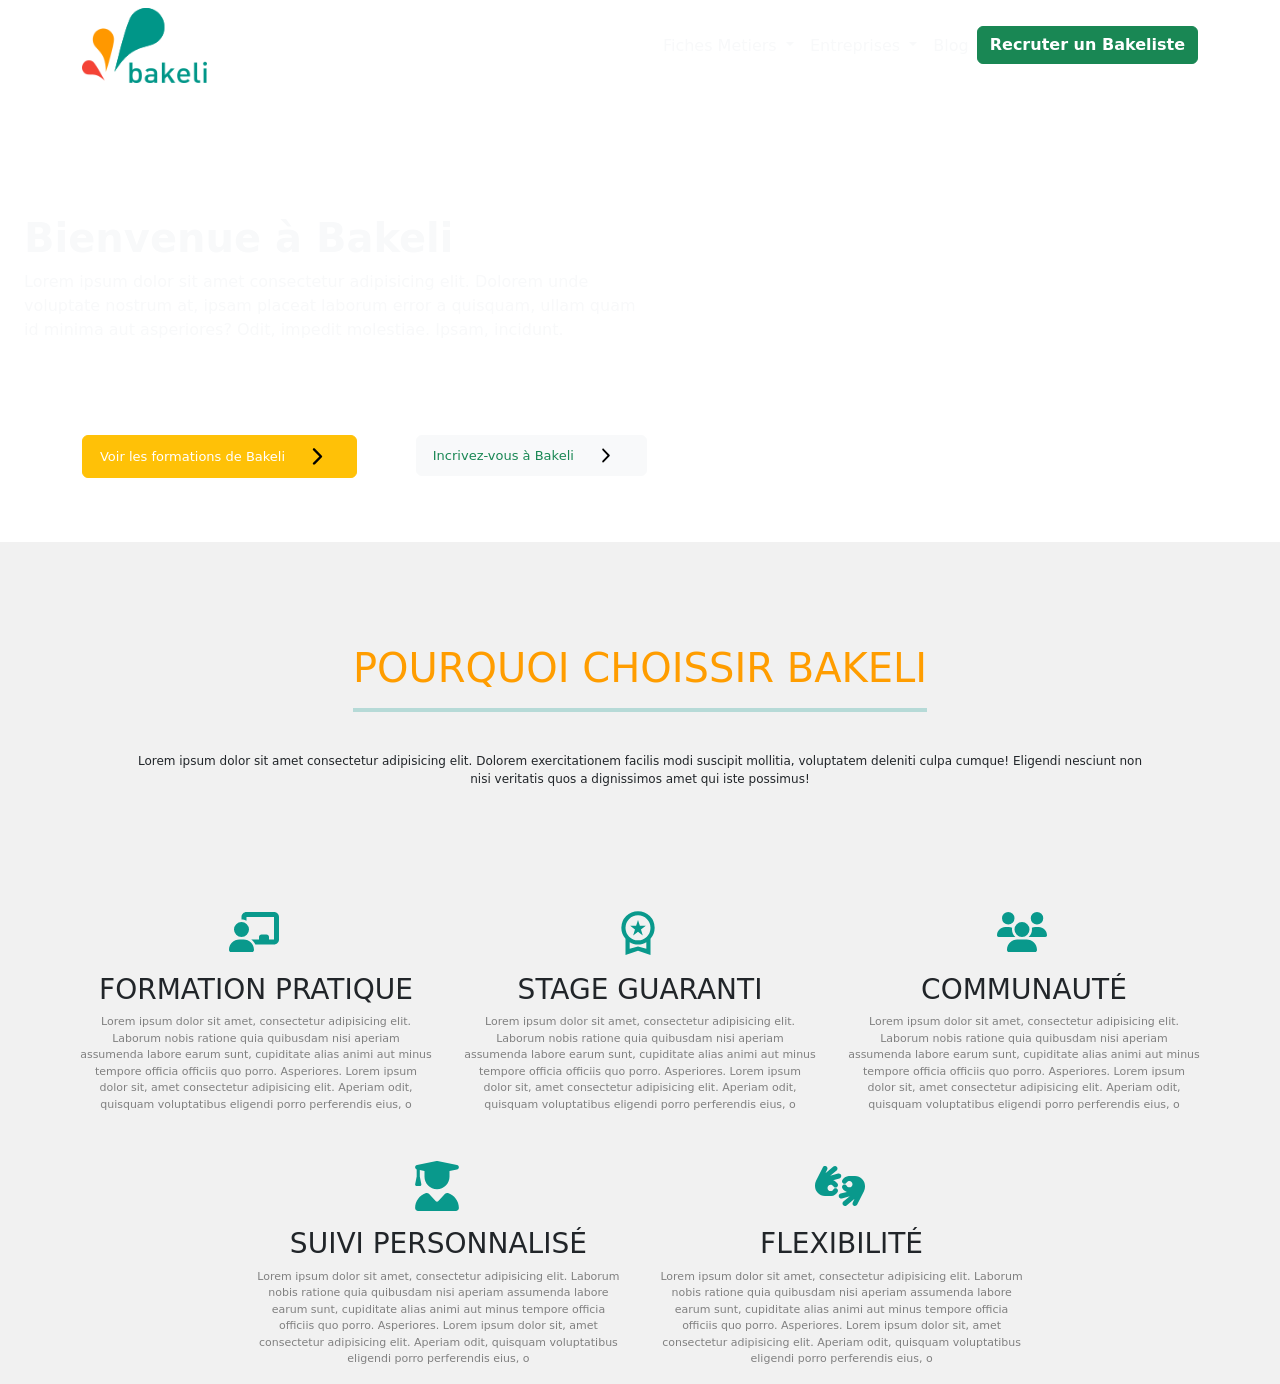
==== commit 7b2c4a77: "card responsivity done" ====
--- a/index.html
+++ b/index.html
@@ -12,7 +12,7 @@
     <link href="https://cdn.jsdelivr.net/npm/bootstrap@5.2.3/dist/css/bootstrap.min.css" rel="stylesheet" integrity="sha384-rbsA2VBKQhggwzxH7pPCaAqO46MgnOM80zW1RWuH61DGLwZJEdK2Kadq2F9CUG65" crossorigin="anonymous">
 
 
-    <title> Acceuil | Bakeli School of Technologie </title>
+    <title> Acceuil | Bakeli School of Technology </title>
   </head>
   <body>
 
@@ -211,8 +211,6 @@
 
     </div>
 
-    
-   
 
     <!-- Option 1: Bootstrap Bundle with Popper -->
     <script src="https://cdn.jsdelivr.net/npm/@popperjs/core@2.11.6/dist/umd/popper.min.js" integrity="sha384-oBqDVmMz9ATKxIep9tiCxS/Z9fNfEXiDAYTujMAeBAsjFuCZSmKbSSUnQlmh/jp3" crossorigin="anonymous"></script>
--- a/mana.css
+++ b/mana.css
@@ -32,23 +32,23 @@
 }
 
 .cards1{
-    display: grid;
+    display: flex;
     /* flex-direction: row; */
-    grid-template-columns: 1fr 1fr 1fr;
+    /* grid-template-columns: 1fr 1fr 1fr; */
     width: 90%;
     margin: auto;
 }
 
 .cards2{
-    display: grid;
+    display: flex;
     /* flex-direction: row; */
-    grid-template-columns: 1fr 1fr;
+    /* grid-template-columns: 1fr 1fr; */
     width: 63%;
     margin: auto;
 }
 
 .crd{
-    padding: 10%;
+    padding: 4%;
     border-radius: 4px;
     align-items: center;
     align-content: center;
@@ -61,6 +61,10 @@
     transition: 1.25s;
     color: #f1f1f1;
     /* text-shadow: 3px #09998c; */
+    p{
+        color: #f1f1f1;
+        transition: 1.25s;
+    }
 }
 
 
@@ -99,3 +103,72 @@
 }
 
 
+/*/////////////////////////////////////////////////////*/
+
+
+ /* Style de base pour le conteneur */
+ .corpus {
+    display: flex;
+    flex-wrap: wrap;
+    gap: 16px;
+    justify-content: center;
+    margin-top: 8%;
+  }
+
+  /* Style pour les cartes */
+  .crd {
+    flex: 1 1 calc(33.333% - 32px); /* 3 cartes par ligne */
+    /* box-shadow: 0 2px 5px rgba(0, 0, 0, 0.1); */
+    padding: 16px;
+    background-color: #f1f1f1;
+    border-radius: 3px;
+    text-align: center;
+  }
+
+  /* Les icônes */
+  .dico {
+    margin-bottom: 16px;
+  }
+
+  .icon {
+    width: 50px;
+    height: 50px;
+    fill:#09998c;
+  }
+
+  /* Media Query pour écrans mobiles */
+  @media screen and  (max-width: 768px) {
+    .crd {
+      flex: 1 1 100%; /* Chaque carte occupe toute la largeur */
+    }
+
+    .cards1{
+      display: flex;
+      flex-direction: column;
+      /* flex-direction: row; */
+      /* grid-template-columns: 1fr 1fr 1fr; */
+      /* width: 90%; */
+      /* margin: auto; */
+  }
+
+  .cards2{
+      display: flex;
+      flex-direction: column;
+      /* flex-direction: row; */
+      /* grid-template-columns: 1fr 1fr; */
+      /* width: 63%; */
+      /* margin: auto; */
+  }
+  
+
+  }
+
+  @media (max-width: 480px) {
+    .corpus {
+      gap: 8px;
+    }
+
+    .crd {
+      padding: 12px;
+    }
+  }
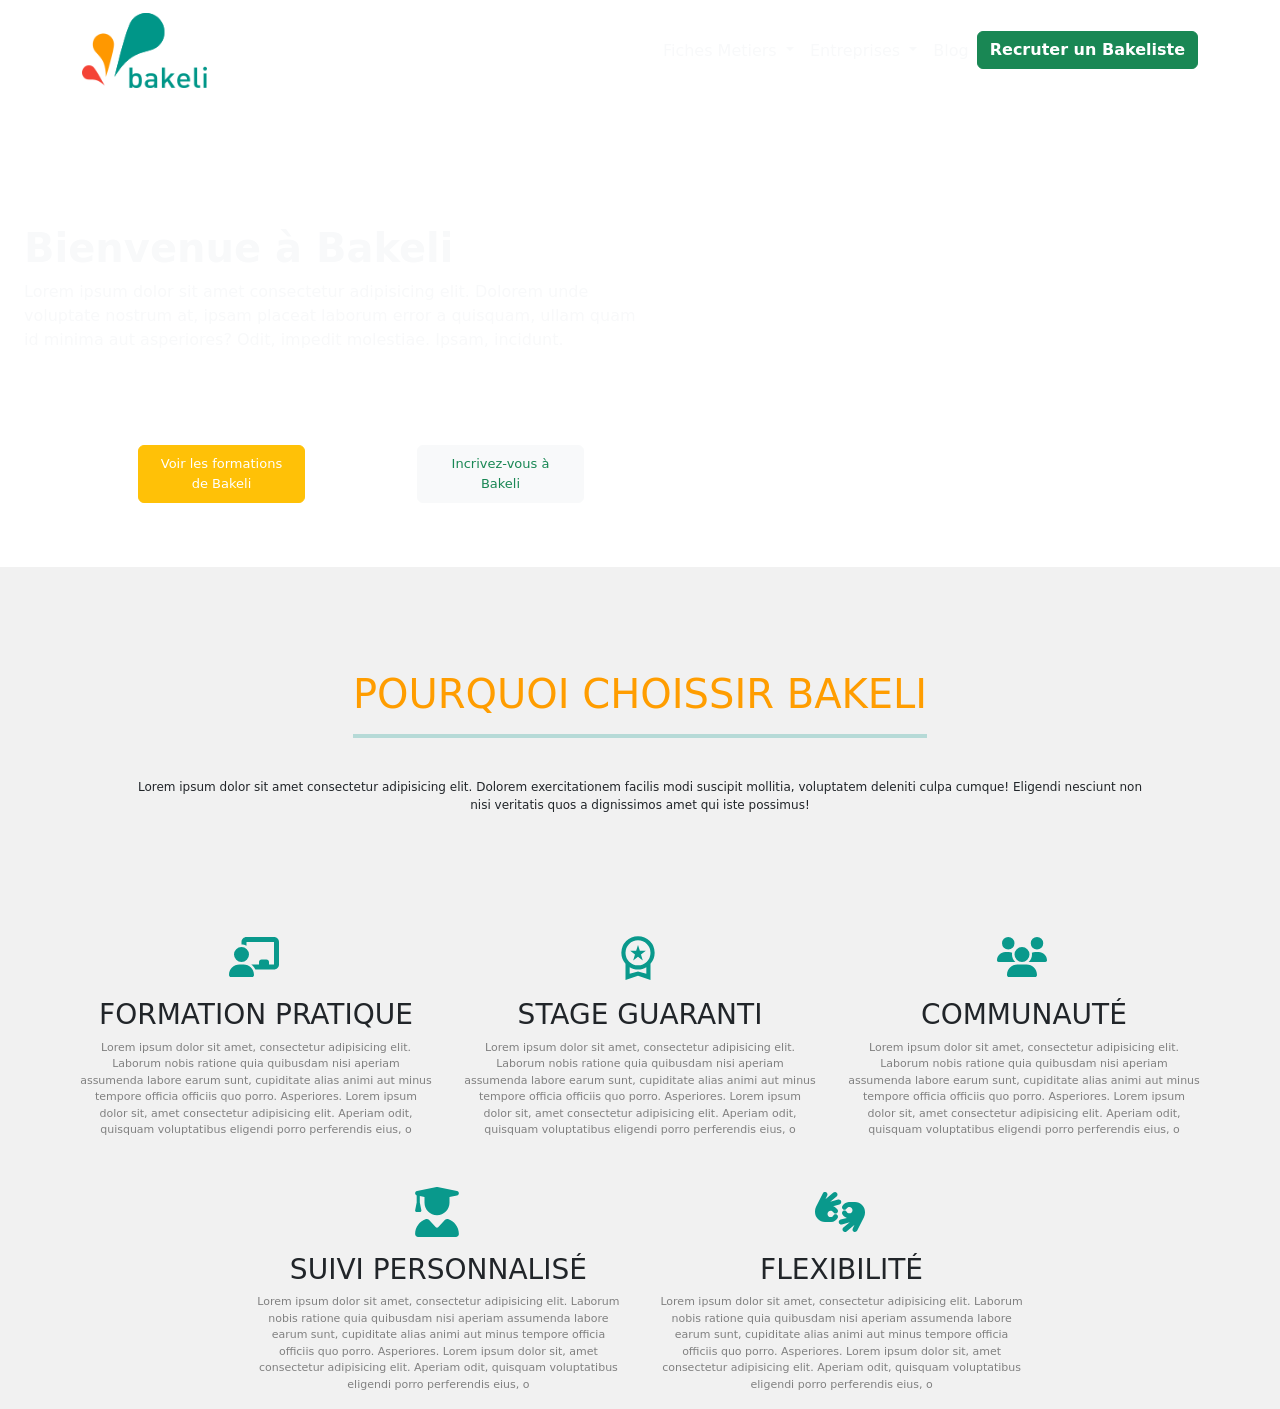
==== commit 302657cb: "respondivity 2" ====
--- a/index.html
+++ b/index.html
@@ -22,73 +22,64 @@
             <nav class="navbar navbar-expand-lg navbar-dark bg-transparent">
                 <div class="container">
 
-                    <div class="logo">
-                        <a class="navbar-brand" href="./acceuil.html"><img src="./logo-4ddf30fa.png" alt="BAKELI" width="125" height="75"></a>
-                        
-                    </div>
-                
-
-                    <div class="navi align-content-end">
-
-                        <button class="navbar-toggler" type="button" data-bs-toggle="collapse" data-bs-target="#navbarSupportedContent" aria-controls="navbarSupportedContent" aria-expanded="false" aria-label="Toggle navigation">
-                            <span class="navbar-toggler-icon align-content-end"></span>
-                        </button>
-                        
-
-                        <div class="collapse navbar-collapse" id="navbarSupportedContent">
-                            <ul class="navbar-nav me-auto mb-2 mb-lg-0">
-
-                                <li class="nav-item">
-                                    <a class="nav-link" href="./acceuil.html">Acceuil</a>
-                                </li>
-
-                                <li class="nav-item dropdown text-decoration-none">
-                                    <a class="nav-link dropdown-toggle" href="#" id="navbarDropdown" role="button" data-bs-toggle="dropdown" aria-expanded="false">
-                                        Formations
-                                    </a>
-                                    <ul class="dropdown-menu bg-transparent" aria-labelledby="navbarDropdown">
-                                        <li class=""><a class="dropdown-item text-light " href="#">Nos domaines</a></li>
-                                        <li><a class="dropdown-item text-light " href="#">Stages</a></li>
-                                        <li><a class="dropdown-item text-light " href="#">Bakelistes</a></li>
-                                        <li><a class="dropdown-item text-light " href="#">Ateliers & autres</a></li>
-                                    </ul>
-                                </li>
-
-                                <li class="nav-item dropdown ">
-                                    <a class="nav-link dropdown-toggle text-light " href="#" id="navbarDropdown" role="button" data-bs-toggle="dropdown" aria-expanded="false">
-                                        Fiches Metiers
-                                    </a>
-                                    <ul class="dropdown-menu bg-transparent" aria-labelledby="navbarDropdown">
-                                        <li><a class="dropdown-item text-light " href="#">Action</a></li>
-                                        <li><a class="dropdown-item text-light " href="#">Another action</a></li>
-                                        <li><a class="dropdown-item text-light " href="#">Something else here</a></li>
-                                    </ul>
-                                </li>
-
-                                <li class="nav-item dropdown ">
-                                    <a class="nav-link dropdown-toggle text-light " href="#" id="navbarDropdown" role="button" data-bs-toggle="dropdown" aria-expanded="false">
-                                        Entreprises
-                                    </a>
-                                    <ul class="dropdown-menu  bg-transparent" aria-labelledby="navbarDropdown">
-                                        <li><a class="dropdown-item text-light " href="#">Action</a></li>
-                                        <li><a class="dropdown-item text-light " href="#">Another action</a></li>
-                                        <li><a class="dropdown-item text-light " href="#">Something else here</a></li>
-                                    </ul>
-                                </li>
-
-                                <li class="nav-item text-light ">
-                                    <a class="nav-link text-light " href="./acceuil.html">Blog</a>
-                                </li>
-
-                                <li class="nav-item text-light text-decoration-none">
-                                    <a class="btn btn-success fw-bold" href="#" role="button">Recruter un Bakeliste</a>
-                                </li>
-                              
-                            </ul>
-                        </div>
-
-                       
-                    </div>
+                    <a class="navbar-brand" href="./acceuil.html"><img src="./logo-4ddf30fa.png" alt="BAKELI" width="125" height="75"></a>
+                    
+                    <button class="navbar-toggler" type="button" data-bs-toggle="collapse" data-bs-target="#navbarSupportedContent" aria-controls="navbarSupportedContent" aria-expanded="false" aria-label="Toggle navigation">
+                        <span class="navbar-toggler-icon align-content-end"></span>
+                    </button>
+                    
+                    <div class="collapse navbar-collapse justify-content-end" id="navbarSupportedContent">
+                        <ul class="navbar-nav">
+
+                            <li class="nav-item">
+                                <a class="nav-link" href="./acceuil.html">Acceuil</a>
+                            </li>
+
+                            <li class="nav-item dropdown text-decoration-none">
+                                <a class="nav-link dropdown-toggle" href="#" id="navbarDropdown" role="button" data-bs-toggle="dropdown" aria-expanded="false">
+                                    Formations
+                                </a>
+                                <ul class="dropdown-menu bg-transparent" aria-labelledby="navbarDropdown">
+                                    <li class=""><a class="dropdown-item text-light " href="#">Nos domaines</a></li>
+                                    <li><a class="dropdown-item text-light " href="#">Stages</a></li>
+                                    <li><a class="dropdown-item text-light " href="#">Bakelistes</a></li>
+                                    <li><a class="dropdown-item text-light " href="#">Ateliers & autres</a></li>
+                                </ul>
+                            </li>
+
+                            <li class="nav-item dropdown ">
+                                <a class="nav-link dropdown-toggle text-light " href="#" id="navbarDropdown" role="button" data-bs-toggle="dropdown" aria-expanded="false">
+                                    Fiches Metiers
+                                </a>
+                                <ul class="dropdown-menu bg-transparent" aria-labelledby="navbarDropdown">
+                                    <li><a class="dropdown-item text-light " href="#">Action</a></li>
+                                    <li><a class="dropdown-item text-light " href="#">Another action</a></li>
+                                    <li><a class="dropdown-item text-light " href="#">Something else here</a></li>
+                                </ul>
+                            </li>
+
+                            <li class="nav-item dropdown ">
+                                <a class="nav-link dropdown-toggle text-light " href="#" id="navbarDropdown" role="button" data-bs-toggle="dropdown" aria-expanded="false">
+                                    Entreprises
+                                </a>
+                                <ul class="dropdown-menu  bg-transparent" aria-labelledby="navbarDropdown">
+                                    <li><a class="dropdown-item text-light " href="#">Action</a></li>
+                                    <li><a class="dropdown-item text-light " href="#">Another action</a></li>
+                                    <li><a class="dropdown-item text-light " href="#">Something else here</a></li>
+                                </ul>
+                            </li>
+
+                            <li class="nav-item text-light ">
+                                <a class="nav-link text-light " href="./acceuil.html">Blog</a>
+                            </li>
+
+                            <li class="nav-item text-light text-decoration-none">
+                                <a class="btn btn-success fw-bold" href="#" role="button">Recruter un Bakeliste</a>
+                            </li>
+                          
+                        </ul>
+                    </div>
+
             
                 </div>
             </nav>
@@ -110,23 +101,20 @@
             <div class="container d-flex">
                 <div class="d-flex" id="box-but" >
 
-                    <div id="cont-but1">
-                        <button class="btn btn-warning d-flex" id="but1" href="#" role="button">
-
-                            <p class="but">Voir les formations de Bakeli</p>
-                            <img class="arrow" src="icons\arrow_right.svg" alt="">
-
-                        </button>
-                    </div>
-            
-                    <div id="cont-but2" >
-                        <button class="btn btn-light d-flex" id="but2" href="#" role="button">
-
-                            <p class="but ">Incrivez-vous à Bakeli</p>
-                            <img class="arrow" src="icons\arrow_right.svg" alt="">
-
-                        </button>
-                    </div>
+                    <button class="btn btn-warning d-flex" id="but1" href="#" role="button">
+
+                        <p class="but">Voir les formations de Bakeli</p>
+                        <!-- <img class="arrow" src="icons\arrow_right.svg" alt=""> -->
+
+                    </button>
+
+                    <button class="btn btn-light d-flex" id="but2" href="#" role="button">
+
+                        <p class="but ">Incrivez-vous à Bakeli</p>
+                        <!-- <img class="arrow" src="icons\arrow_right.svg" alt=""> -->
+
+                    </button>
+
                 </div>
 
                 <div>
--- a/pop.css
+++ b/pop.css
@@ -2,7 +2,7 @@
 
 body{
     background-image: url(./architect-developer-wearing-headset-looking-building-sketch-analyzing-prototype-computer-working-remote-from-home-real-estate-project-businessman-engineer-developing-architectural-structure.jpg);
-    position: relative;
+    /* position: relative; */
     /* height: 100vh; */
     background-size: cover; 
     background-position: center; 
@@ -69,25 +69,32 @@
 
 #box-but{
     width: 65%;
+    height: 2%;
+    padding-right: 15%;
+    justify-content: space-around;
 }
 
 #but2{
     color: #198754;
+    width: 30%;
+    justify-content: center;
 }
 
 #but1{
     color: white;
+    width: 30%;
+    justify-content: center;
 }
 
-#cont-but1{
-    width: 38%;
-    margin-right: 8%;
-}
+/* #cont-but1{
+    width: 35%;
+    /* margin-right: 8%; */
+/* }
 
 #cont-but2{
-    width: 40%;
+    width: 35%;
     /* margin: auto; */
-}
+/* } */ 
 
 a{
     text-decoration: none !important;
@@ -99,4 +106,5 @@
 
 #cont-sal{
     margin-top: 10%;
-}+}
+
--- a/mana.css
+++ b/mana.css
@@ -159,6 +159,17 @@
       /* width: 63%; */
       /* margin: auto; */
   }
+
+  #box-but{
+    flex-direction: column;
+    height: 45%;
+    gap: 5px;
+    
+    .btn{
+      width: 150px;
+      
+    }
+  }
   
 
   }
